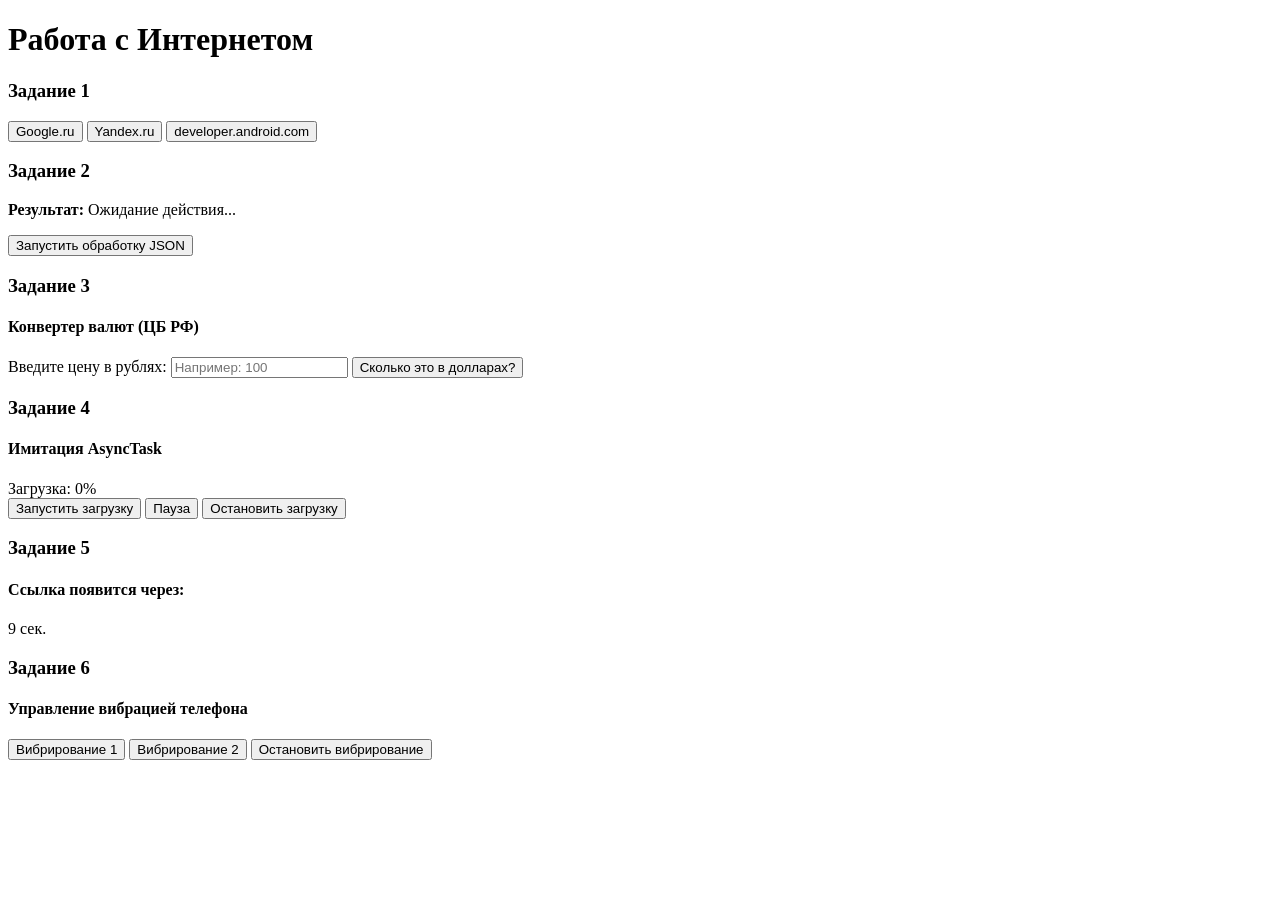
==== index.html @ 32c6db0e "Add files via upload" ====
<!DOCTYPE html>
<html lang="en">
    <head>
    <link rel="stylesheet" href="/css/main.css">
    <meta charset="UTF-8">
    <meta name="viewport" content="width=device-width, initial-scale=1.0">
    <title>Document</title>
</head>
<h1>Работа с Интернетом</h1>
<div class="task1">
    <h3>Задание 1</h3>
    <button class="btn1" onclick="window.open('https://google.ru', '_blank')">Google.ru</button>
    <button class="btn1" onclick="window.open('https://yandex.ru', '_blank')">Yandex.ru</button>
    <button class="btn1" onclick="window.open('https://developer.android.com', '_blank')">developer.android.com</button>
</div>
<div class="task2">
    <h3 class="wh">Задание 2</h3>
    <p><strong>Результат:</strong> <span id="jsonOutput">Ожидание действия...</span></p>
    <button class="btn1" onclick="processJsonData()">Запустить обработку JSON</button>
</div>
<div class="task1">
    <h3>Задание 3</h3>
    <h4>Конвертер валют (ЦБ РФ)</h4>
    <label for="rubAmount">Введите цену в рублях:</label>
    <input type="text" id="rubAmount" placeholder="Например: 100">
    <button class="btn1" id="convertBtn">Сколько это в долларах?</button>
    <div id="resultDisplay" class="result-box"></div>
</div>
<div class="task2">
    <h3 class="wh">Задание 4</h3>
    <h4 class="wh">Имитация AsyncTask</h4>
    <div class="counter-display">
        Загрузка: <span id="counterValue">0</span>%
    </div>
    <div>
        <button class="btn1" id="startBtn" onclick="startLoading()">Запустить загрузку</button>
        <button class="btn1" id="pauseBtn" onclick="pauseLoading()">Пауза</button>
        <button class="btn1" id="stopBtn" onclick="stopLoading()">Остановить загрузку</button>
    </div>
</div>
<div class="task1" id="timerWrapper">
    <h3>Задание 5</h3>
    <h4 id="mainLabel">Ссылка появится через:</h4>
    <div id="countdownLabel" class="timer-text">10 сек.</div>
</div>
<div class="task2">
    <h3 class="wh">Задание 6</h3>
    <h4 class="wh">Управление вибрацией телефона</h4>
    <button class="v_btn1" onclick="startVibration1()">Вибрирование 1</button>
    <button class="v_btn2" onclick="startVibration2()">Вибрирование 2</button>
    <button class="stop_btn" onclick="stopVibration()">Остановить вибрирование</button>
</div>
<script src="main.js"></script>
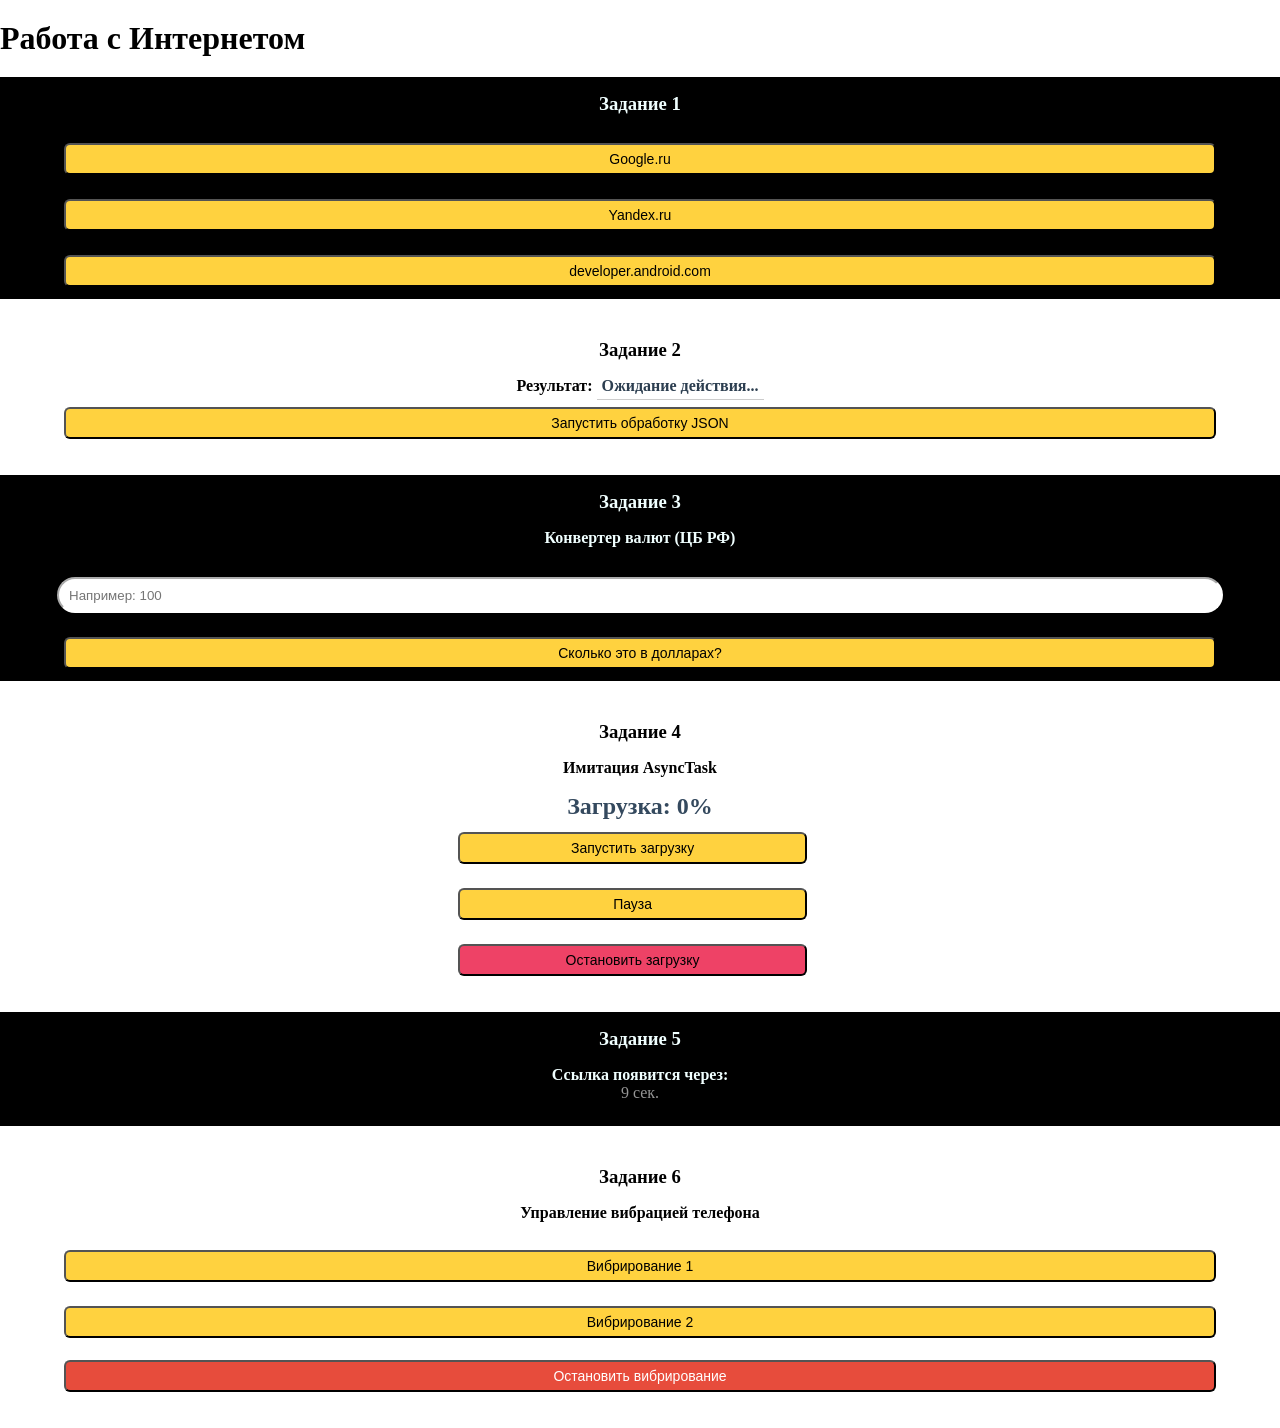
==== commit b81ee306: "Update index.html" ====
--- a/index.html
+++ b/index.html
@@ -1,7 +1,7 @@
 <!DOCTYPE html>
 <html lang="en">
     <head>
-    <link rel="stylesheet" href="/css/main.css">
+    <link rel="stylesheet" href="main.css">
     <meta charset="UTF-8">
     <meta name="viewport" content="width=device-width, initial-scale=1.0">
     <title>Document</title>
@@ -50,4 +50,4 @@
     <button class="v_btn2" onclick="startVibration2()">Вибрирование 2</button>
     <button class="stop_btn" onclick="stopVibration()">Остановить вибрирование</button>
 </div>
-<script src="main.js"></script>+<script src="main.js"></script>
--- a/main.css
+++ b/main.css
@@ -0,0 +1,112 @@
+*{
+    margin: 0;
+    padding: 0;
+}
+h1{
+    margin-bottom: 20px;
+    margin-top: 20px;
+}
+h3{
+    color: azure;
+    margin-top: 16px;
+    margin-bottom: 16px;
+}
+h4{
+    color: azure;
+}
+.wh{
+    color:#000000;
+    margin-bottom: 16px;
+}
+.task1{
+    display: flex;
+    flex-direction: column;
+    width: 100%;
+    height: wrap;
+    background-color: #000000;
+    align-items: center;
+}
+.btn1{
+    margin: 12px;
+    font-size: 14px;
+    font-family: 'Franklin Gothic Medium', 'Arial Narrow', Arial, sans-serif;
+    width: 90%;
+    height: 32px;
+    border-radius: 6px;
+    border-color: #000000;
+    background-color: #FFD23F;
+}
+.task2{
+    display: flex;
+    flex-direction: column;
+    width: 100%;
+    height: wrap;
+    background-color: #ffffff;
+    align-items: center;
+    margin-bottom: 24px;
+    margin-top: 24px;
+}
+#jsonOutput{
+    color: #2c3e50;
+    font-weight: bold;
+    padding: 5px;
+    border-bottom: 1px solid #ccc;
+}
+input{
+    margin: 12px;
+    width: 90%;
+    height: 32px;
+    border-radius: 20px;
+    border-color: #ffffff;
+    padding-left: 10px;
+}
+.counter-display{
+    font-size: 24px;
+    font-weight: bold;
+    color: #34495e;
+}
+button:hover{
+    background-color: #C5C5C5;
+}
+#stopBtn{
+    background-color: #EE4266;
+}
+.timer-text{
+    font-size: 16px;
+    color: #969696;
+    margin-bottom: 24px;
+}
+.download-btn{
+    margin: 12px;
+    font-size: 14px;
+    font-family: 'Franklin Gothic Medium', 'Arial Narrow', Arial, sans-serif;
+    width: 90%;
+    height: 32px;
+    border-radius: 6px;
+    border-color: #000000;
+    background-color: #FFD23F;
+    transition: transform 0.2s;
+}
+.download-btn:hover{
+    transform: scale(1.05);
+    background-color: #40F99B;
+}
+.v_btn1, .v_btn2, .stop_btn{
+    margin: 12px;
+    font-size: 14px;
+    font-family: 'Franklin Gothic Medium', 'Arial Narrow', Arial, sans-serif;
+    width: 90%;
+    height: 32px;
+    border-radius: 6px;
+    border-color: #000000;
+    background-color: #FFD23F;
+    transition: background 0.2s, transform 0.1s;
+}
+.v_btn:active, .stop_btn:active{
+    transform: scale(0.98);
+}
+.stop_btn{
+    background-color: #e74c3c;
+    color: white;
+    margin-top: 10px;
+}
